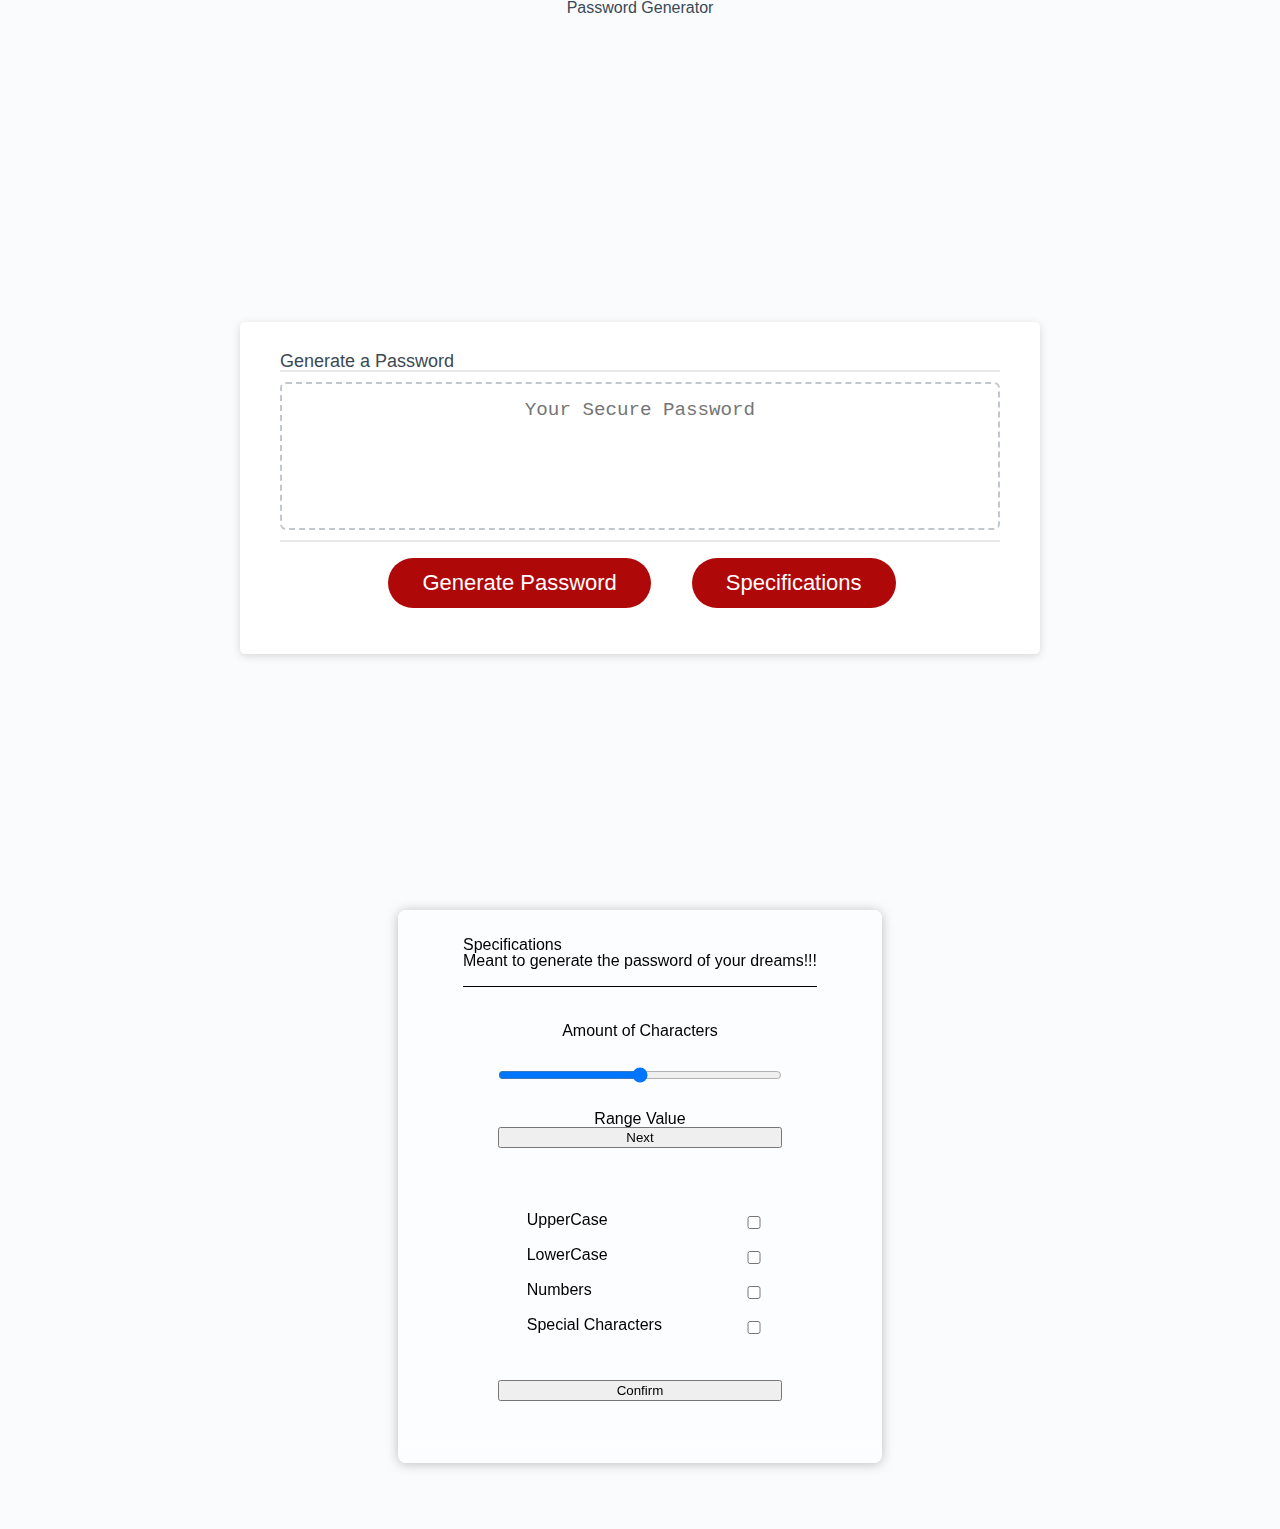
==== Given Code/index.html @ 22928260 "removing by checkbox is hard but ill figure it out" ====
<!DOCTYPE html>
<html lang="en">
  <head>
    <meta charset="UTF-8" />
    <meta name="viewport" content="width=device-width, initial-scale=1.0" />
    <meta http-equiv="X-UA-Compatible" content="ie=edge" />
    <title>Password Generator</title>
    <link rel="stylesheet" href="/My Code/reset.css">
    <link rel="stylesheet" href="style.css" />
  </head>
  <body>
    <header>
      <h1>Password Generator</h1>
    </header>
    <main>
    <div class="wrapper">
      <div class="card">
        <div class="card-header">
          <h2>Generate a Password</h2>
        </div>
        <div class="card-body">
          <textarea
            readonly
            id="password"
            placeholder="Your Secure Password"
            aria-label="Generated Password"
          ></textarea>
        </div>
        <div class="card-footer">
          <button id="generate" class="btn">Generate Password</button>
          <button id="specify" class="btn">Specifications</button>
          <!-- <img> find copy to clipboard icon -->
        </div>
      </div>
    </div>

    <section class="prompt">

      <aside class="info">      
        <h2>Specifications</h2>
        <p>Meant to generate the password of your dreams!!!</p>
      </aside>

      <article class="amount">
        <label for="rangeInput">Amount of Characters</label>
        <input type="range" id="rangeInput" name="rangeInput" min="0" max="128" step="1">
        <span id="rangeValue">Range Value</span>
        <button type="button">Next</button>
      </article>

      <acrticle class="specify">
        <form>
          <label for="upCase">UpperCase</label>
          <input type="checkbox" id="upCase" name="upCase" class="spec">

          <label for="lowCase">LowerCase</label>
          <input type="checkbox" id="lowCase" name="lowCase" class="spec">

          <label for="num">Numbers</label>
          <input type="checkbox" id="num" name="num" class="spec">

          <label for="special">Special Characters</label>
          <input type="checkbox" id="special" name="special" class="spec">
        </form>
        <button type="button">Confirm</button>
      </acrticle>

    </section>

    </main>

    <!-- create a module for the the footer code you used class time in 02 challenge -->
    <!-- <p>Damion Morgan</p>
    <footer>
      <nav>
        <li>Email </li>
        <li>LinkedIn </li>
        <li>GitHub </li>
      </nav> 
    </footer> -->

    <script src="script.js"></script>
  </body>
</html>
---- Given Code/style.css ----
*,
*::before,
*::after {
  box-sizing: border-box;
}


.wrapper {
  height: 100%;
  margin: 20% auto;
  padding: 0;
}

body {
  font-family: sans-serif;
  background-color: #f9fbfd;
}

.wrapper {
  padding-top: 30px;
  padding-left: 20px;
  padding-right: 20px;
}

header {
  text-align: center;
  padding: 20px;
  padding-top: 0px;
  color: hsl(206, 17%, 28%);
}

.card {
  background-color: hsl(0, 0%, 100%);
  border-radius: 5px;
  border-width: 1px;
  box-shadow: rgba(0, 0, 0, 0.15) 0px 2px 8px 0px;
  color: hsl(206, 17%, 28%);
  font-size: 18px;
  margin: 0 auto;
  max-width: 800px;
  padding: 30px 40px;
}

.card-header::after {
  content: " ";
  display: block;
  width: 100%;
  background: #e7e9eb;
  height: 2px;
}

.card-body {
  min-height: 100px;
}

.card-footer {
  text-align: center;
}

.card-footer::before {
  content: " ";
  display: block;
  width: 100%;
  background: #e7e9eb;
  height: 2px;
}

.card-footer::after {
  content: " ";
  display: block;
  clear: both;
}

.btn {
  border: none;
  background-color: hsl(360, 91%, 36%);
  border-radius: 25px;
  box-shadow: rgba(0, 0, 0, 0.1) 0px 1px 6px 0px rgba(0, 0, 0, 0.2) 0px 1px 1px
    0px;
  color: hsl(0, 0%, 100%);
  display: inline-block;
  font-size: 22px;
  line-height: 22px;
  margin: 16px 16px 16px 20px;
  padding: 14px 34px;
  text-align: center;
  cursor: pointer;
}

button[disabled] {
  cursor: default;
  background: #c0c7cf;
}

.float-right {
  float: right;
}

#password {
  -webkit-appearance: none;
  -moz-appearance: none;
  appearance: none;
  border: none;
  display: block;
  width: 100%;
  padding-top: 15px;
  padding-left: 15px;
  padding-right: 15px;
  padding-bottom: 85px;
  font-size: 1.2rem;
  text-align: center;
  margin-top: 10px;
  margin-bottom: 10px;
  border: 2px dashed #c0c7cf;
  border-radius: 6px;
  resize: none;
  overflow: hidden;
}

@media (max-width: 690px) {
  .btn {
    font-size: 1rem;
    margin: 16px 0px 0px 0px;
    padding: 10px 15px;
  }

  #password {
    font-size: 1rem;
  }
}

@media (max-width: 500px) {
  .btn {
    font-size: 0.8rem;
  }
}
/* CSS Above Was Given */
/* Make my own color scheme and font  */

/* Styling for the Prompt */
.prompt{
    /* find the place where you got this from */
    border-radius: 8px;
    backdrop-filter: blur(20px);
    background-color: rgba(255, 255, 255, 0.5); 
    box-shadow: 0 1px 12px rgba(0, 0, 0, 0.25); 
    border: 1px solid rgba(255, 255, 255, 0.3);


    /* My styling */
      /*  display:none;   */
    padding:2% 5%;
    width:fit-content;
    height:fit-content;
    margin:5% auto;

    /* z-index:1;
    position: absolute;
    top:10%;
    left:25% */
}

.info{
    border-bottom:1px solid black;
    padding-bottom:5%;
    margin-bottom:10%;
}

.specify,.specify form, .amount{
    margin:10%;
    display:flex;
    flex-direction: column;
}
.amount{
    text-align:center ;
}
.amount input{
    margin:10% 0;
}
.specify form input{
    position: relative;
    left:50%;
    bottom:15px;
}
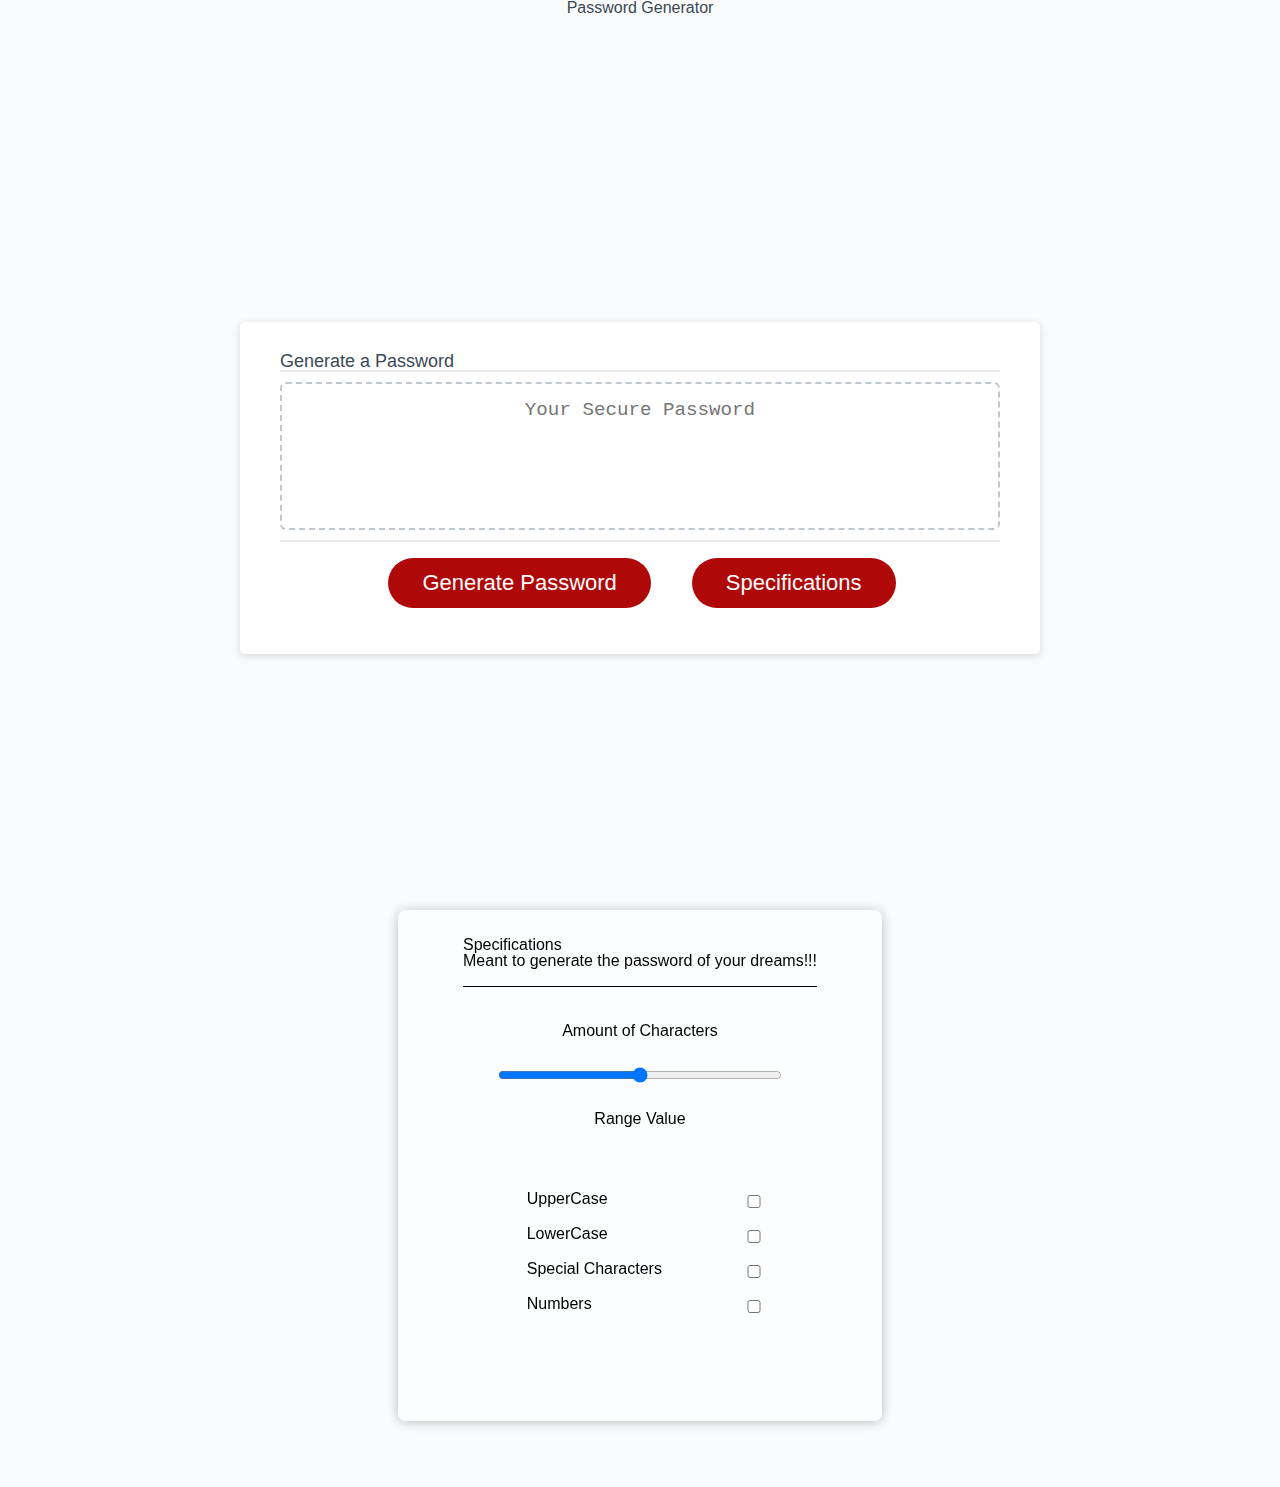
==== commit 5c05eb6a: "refactored code" ====
--- a/Given Code/index.html
+++ b/Given Code/index.html
@@ -45,7 +45,7 @@
         <label for="rangeInput">Amount of Characters</label>
         <input type="range" id="rangeInput" name="rangeInput" min="0" max="128" step="1">
         <span id="rangeValue">Range Value</span>
-        <button type="button">Next</button>
+
       </article>
 
       <acrticle class="specify">
@@ -56,13 +56,15 @@
           <label for="lowCase">LowerCase</label>
           <input type="checkbox" id="lowCase" name="lowCase" class="spec">
 
+          <label for="special">Special Characters</label>
+          <input type="checkbox" id="special" name="special" class="spec">
+
           <label for="num">Numbers</label>
           <input type="checkbox" id="num" name="num" class="spec">
 
-          <label for="special">Special Characters</label>
-          <input type="checkbox" id="special" name="special" class="spec">
+
         </form>
-        <button type="button">Confirm</button>
+
       </acrticle>
 
     </section>
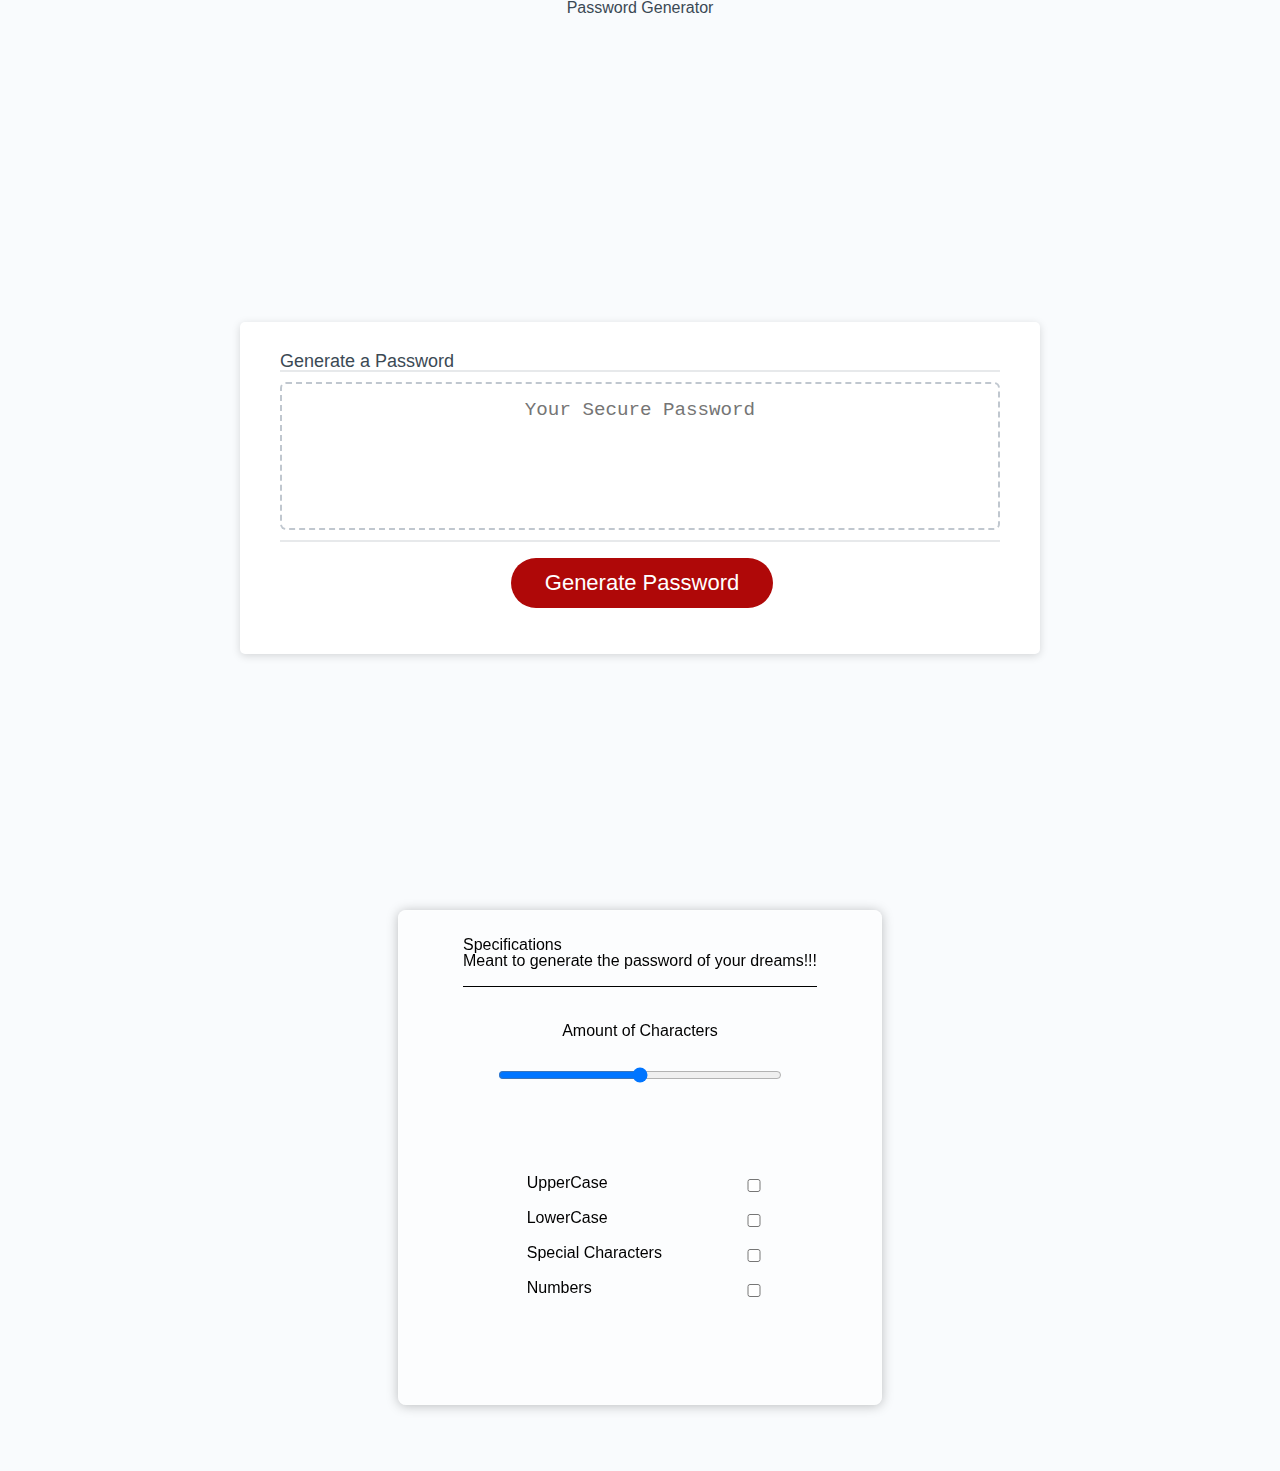
==== commit 6c1c3371: "things are about to get wild" ====
--- a/Given Code/index.html
+++ b/Given Code/index.html
@@ -28,7 +28,8 @@
         </div>
         <div class="card-footer">
           <button id="generate" class="btn">Generate Password</button>
-          <button id="specify" class="btn">Specifications</button>
+          <!-- keep around for media qqeries
+            <button id="specify" class="btn">Specifications</button> -->
           <!-- <img> find copy to clipboard icon -->
         </div>
       </div>
@@ -44,7 +45,7 @@
       <article class="amount">
         <label for="rangeInput">Amount of Characters</label>
         <input type="range" id="rangeInput" name="rangeInput" min="0" max="128" step="1">
-        <span id="rangeValue">Range Value</span>
+        <span id="rangeValue"></span>
 
       </article>
 
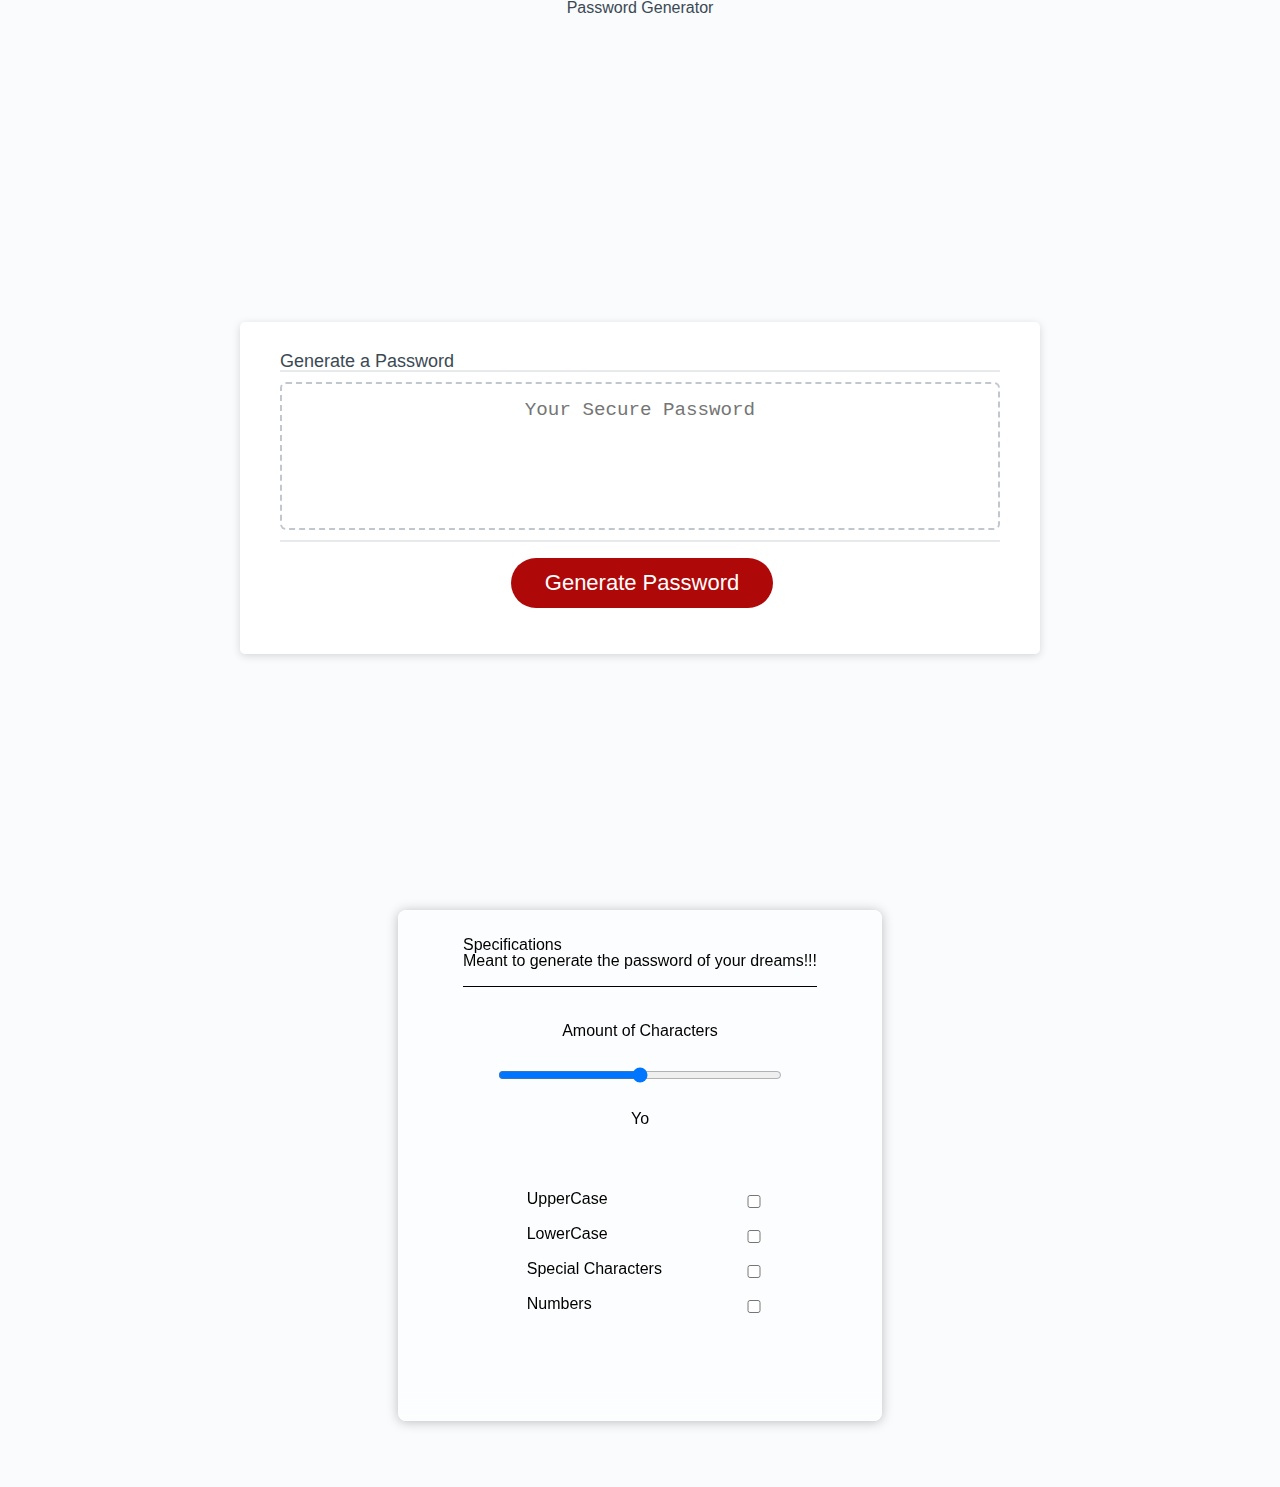
==== commit 1e2abf8a: "need to fix generate button and checkboes and work on level three but now we style" ====
--- a/Given Code/index.html
+++ b/Given Code/index.html
@@ -9,10 +9,13 @@
     <link rel="stylesheet" href="style.css" />
   </head>
   <body>
+
     <header>
       <h1>Password Generator</h1>
     </header>
+
     <main>
+
     <div class="wrapper">
       <div class="card">
         <div class="card-header">
@@ -20,7 +23,6 @@
         </div>
         <div class="card-body">
           <textarea
-            readonly
             id="password"
             placeholder="Your Secure Password"
             aria-label="Generated Password"
@@ -45,7 +47,7 @@
       <article class="amount">
         <label for="rangeInput">Amount of Characters</label>
         <input type="range" id="rangeInput" name="rangeInput" min="0" max="128" step="1">
-        <span id="rangeValue"></span>
+        <span id="rangeValue">Yo</span>
 
       </article>
 
@@ -84,4 +86,4 @@
 
     <script src="script.js"></script>
   </body>
-</html>
+</html>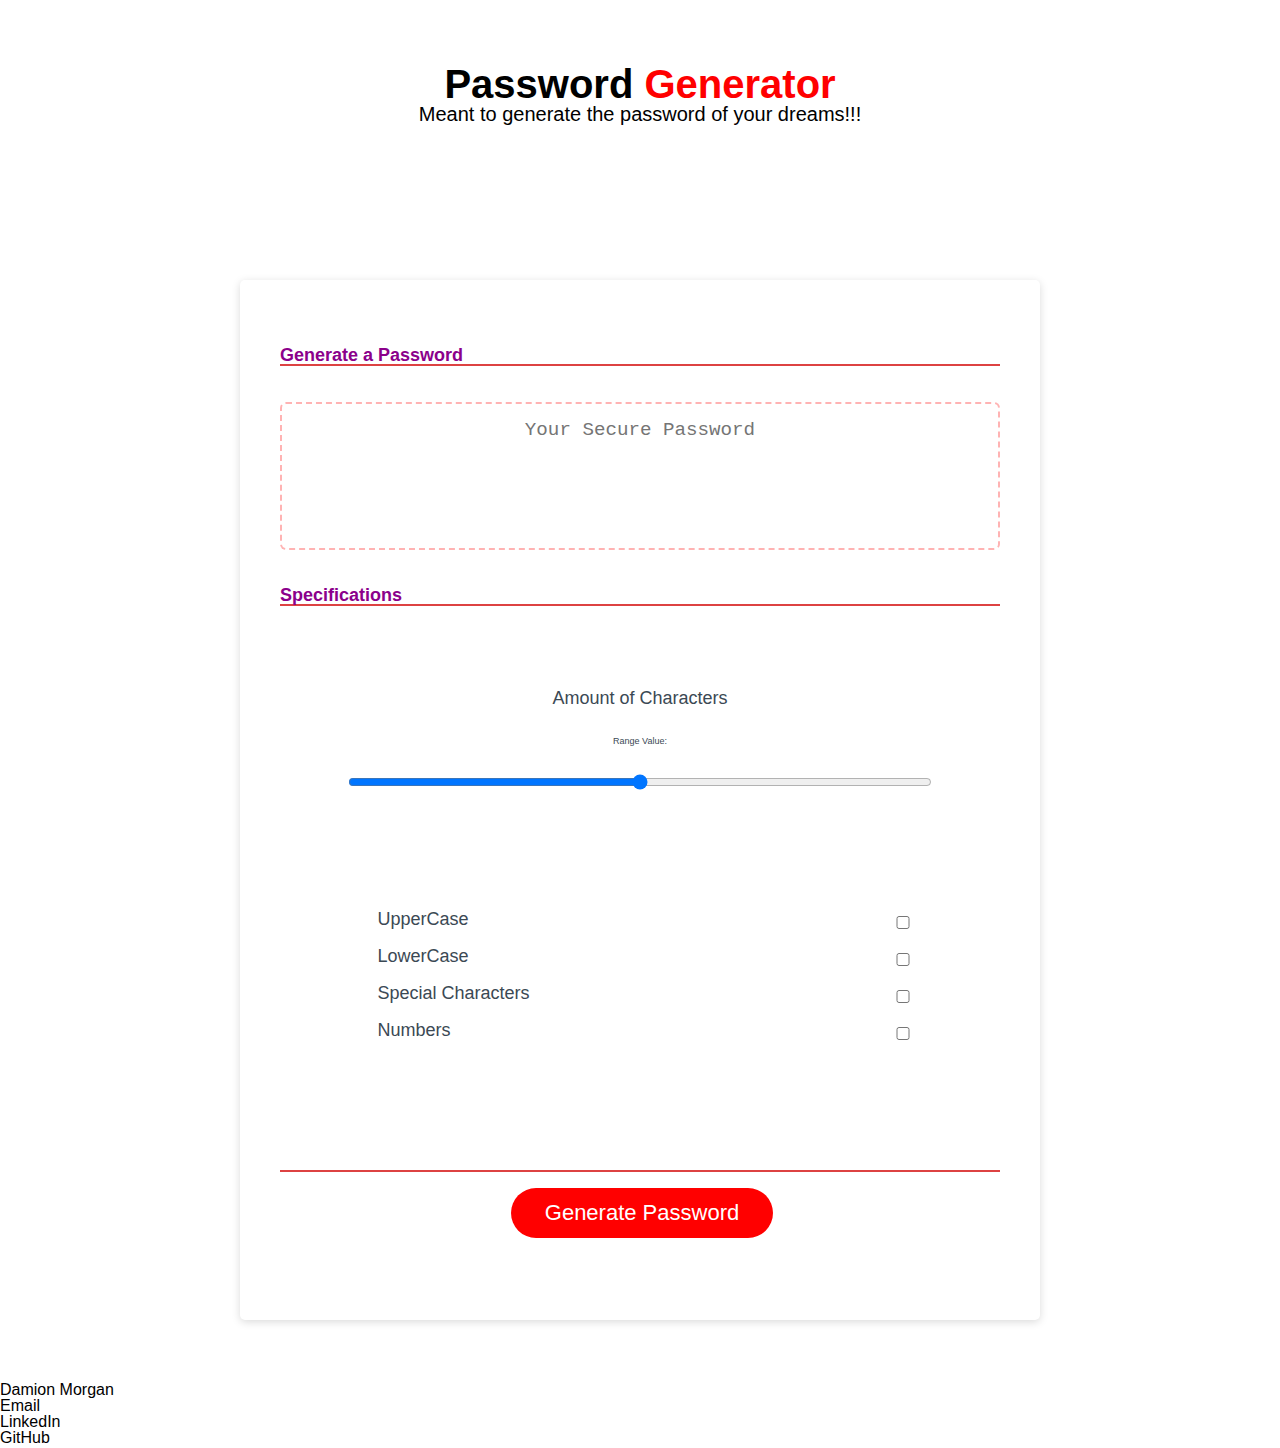
==== commit fabe4acc: "color scheme kinda figured out just need to get a good slider and make checkboxes function the same" ====
--- a/Given Code/index.html
+++ b/Given Code/index.html
@@ -11,7 +11,11 @@
   <body>
 
     <header>
-      <h1>Password Generator</h1>
+      <h1>
+        Password 
+        <span>Generator</span>
+      </h1>
+      <h2>Meant to generate the password of your dreams!!!</h2>
     </header>
 
     <main>
@@ -19,35 +23,25 @@
     <div class="wrapper">
       <div class="card">
         <div class="card-header">
-          <h2>Generate a Password</h2>
+          <h3 clas="info">Generate a Password</h3>
         </div>
         <div class="card-body">
-          <textarea
+          <textarea readonly
             id="password"
             placeholder="Your Secure Password"
             aria-label="Generated Password"
           ></textarea>
         </div>
-        <div class="card-footer">
-          <button id="generate" class="btn">Generate Password</button>
-          <!-- keep around for media qqeries
-            <button id="specify" class="btn">Specifications</button> -->
-          <!-- <img> find copy to clipboard icon -->
+
+        <div class="card-header">
+          <h3>Specifications</h3>
         </div>
-      </div>
-    </div>
-
-    <section class="prompt">
-
-      <aside class="info">      
-        <h2>Specifications</h2>
-        <p>Meant to generate the password of your dreams!!!</p>
-      </aside>
-
+        
+    <div class="prompt">
       <article class="amount">
         <label for="rangeInput">Amount of Characters</label>
+        <span id="rangeValue">Range Value: </span>
         <input type="range" id="rangeInput" name="rangeInput" min="0" max="128" step="1">
-        <span id="rangeValue">Yo</span>
 
       </article>
 
@@ -65,25 +59,61 @@
           <label for="num">Numbers</label>
           <input type="checkbox" id="num" name="num" class="spec">
 
+        </form>
+      </acrticle>
+    </div>
 
-        </form>
-
-      </acrticle>
-
-    </section>
+    <div class="card-footer">
+      <button id="generate" class="btn">Generate Password</button>
+      <!-- keep around for media qqeries
+        <button id="specify" class="btn">Specifications</button> -->
+      <!-- <img> find copy to clipboard icon -->
+    </div>
+      </div>
+      
+    </div>
 
     </main>
 
-    <!-- create a module for the the footer code you used class time in 02 challenge -->
-    <!-- <p>Damion Morgan</p>
+
+    
     <footer>
+      <p>Damion Morgan</p>
       <nav>
         <li>Email </li>
         <li>LinkedIn </li>
         <li>GitHub </li>
       </nav> 
-    </footer> -->
+    </footer> 
 
     <script src="script.js"></script>
   </body>
-</html>+</html>
+
+<!-- <div class="item">
+  <div class="toggle-rect-color">
+    <input type="checkbox" id="upCase" name="check">
+    <label for="upCase"> Uppercase</label>
+  </div>
+</div>
+
+<div class="item">
+  <div class="toggle-rect-color">
+    <input type="checkbox" id="lowCase" name="check">
+    <label for="lowCase"> Lowercase</label>
+  </div>
+</div>
+
+<div class="item">
+  <div class="toggle-rect-color">
+    <input type="checkbox" id="special" name="check">
+    <label for="special"> Special Characters</label>
+  </div>
+</div>
+
+<div class="item">
+  <div class="toggle-rect-color">
+    <input type="checkbox" id="numbers" name="check">
+    <label for="numbers"> Numbers</label>
+  </div>
+</div> -->
--- a/Given Code/style.css
+++ b/Given Code/style.css
@@ -2,18 +2,17 @@
 *::before,
 *::after {
   box-sizing: border-box;
-}
-
+  
+}
 
 .wrapper {
   height: 100%;
-  margin: 20% auto;
   padding: 0;
 }
 
 body {
   font-family: sans-serif;
-  background-color: #f9fbfd;
+
 }
 
 .wrapper {
@@ -22,13 +21,27 @@
   padding-right: 20px;
 }
 
+.wrapper div{
+  margin:5% auto;
+}
 header {
+  font-size:2.5em;
   text-align: center;
-  padding: 20px;
-  padding-top: 0px;
-  color: hsl(206, 17%, 28%);
-}
-
+  padding:5%;
+}
+header h1{
+font-weight:900;
+}
+header h2{
+  font-size:.5em;
+}
+
+header span{
+  color:var(--primary);
+  /* make this matrix typa font */
+}
+/* animation where bnorder flies across screen
+as it filves across the title appears with the lock animation now being open */
 .card {
   background-color: hsl(0, 0%, 100%);
   border-radius: 5px;
@@ -40,12 +53,15 @@
   max-width: 800px;
   padding: 30px 40px;
 }
-
+.card-header{
+  color:var(--textColor);
+  font-weight:600;
+}
 .card-header::after {
   content: " ";
   display: block;
   width: 100%;
-  background: #e7e9eb;
+  background:var(--secondary);
   height: 2px;
 }
 
@@ -57,11 +73,11 @@
   text-align: center;
 }
 
-.card-footer::before {
+.card-footer::before{
   content: " ";
   display: block;
   width: 100%;
-  background: #e7e9eb;
+  background:var(--secondary);
   height: 2px;
 }
 
@@ -73,7 +89,7 @@
 
 .btn {
   border: none;
-  background-color: hsl(360, 91%, 36%);
+  background-color:var(--primary);
   border-radius: 25px;
   box-shadow: rgba(0, 0, 0, 0.1) 0px 1px 6px 0px rgba(0, 0, 0, 0.2) 0px 1px 1px
     0px;
@@ -86,6 +102,9 @@
   text-align: center;
   cursor: pointer;
 }
+.btn:hover{
+background-color:var(--accent);
+}
 
 button[disabled] {
   cursor: default;
@@ -111,11 +130,81 @@
   text-align: center;
   margin-top: 10px;
   margin-bottom: 10px;
-  border: 2px dashed #c0c7cf;
+  border: 2px dashed var(--accent);
   border-radius: 6px;
   resize: none;
   overflow: hidden;
 }
+#password:focus{
+  outline-color:var(--secondary);
+}
+
+/* CSS Above Was Given */
+/* Color Scheme and Font  */
+
+:root{
+--primary:#FF0000;
+--secondary:#dd4242;
+--accent: #FFB3B3;
+--textColor:#8B008B;
+--regFont:;
+--headFont:;
+--listFont:;
+}
+
+
+/* Styling for the Prompt */
+.prompt{
+    /* find the place where you got this from
+    border-radius: 8px;
+    backdrop-filter: blur(20px);
+    background-color: rgba(255, 255, 255, 0.5); 
+    box-shadow: 0 1px 12px rgba(0, 0, 0, 0.25); 
+    border: 1px solid rgba(255, 255, 255, 0.3); */
+
+    /* My styling */
+      /*  display:none;   */
+    padding:2% 5%;
+
+    margin: auto;
+
+    /* z-index:1;
+    position: absolute;
+    top:10%;
+    left:25% */
+}
+
+.info{
+    border-bottom:1px solid black;
+    padding-bottom:5%;
+    margin-bottom:10%;
+}
+
+.specify,.specify form, .amount{
+    margin:5%;
+    display:flex;
+    flex-direction: column;
+}
+.amount{
+    text-align:center ;
+}
+.amount input{
+    margin:10% 0;
+}
+.specify form input{
+    position: relative;
+    left:50%;
+    bottom:15px;
+}
+
+#rangeValue{
+  font-size:.5em;
+  position:relative;
+  top:30px
+}
+
+
+
 
 @media (max-width: 690px) {
   .btn {
@@ -134,52 +223,82 @@
     font-size: 0.8rem;
   }
 }
-/* CSS Above Was Given */
-/* Make my own color scheme and font  */
-
-/* Styling for the Prompt */
-.prompt{
-    /* find the place where you got this from */
-    border-radius: 8px;
-    backdrop-filter: blur(20px);
-    background-color: rgba(255, 255, 255, 0.5); 
-    box-shadow: 0 1px 12px rgba(0, 0, 0, 0.25); 
-    border: 1px solid rgba(255, 255, 255, 0.3);
-
-
-    /* My styling */
-      /*  display:none;   */
-    padding:2% 5%;
-    width:fit-content;
-    height:fit-content;
-    margin:5% auto;
-
-    /* z-index:1;
-    position: absolute;
-    top:10%;
-    left:25% */
-}
-
-.info{
-    border-bottom:1px solid black;
-    padding-bottom:5%;
-    margin-bottom:10%;
-}
-
-.specify,.specify form, .amount{
-    margin:10%;
-    display:flex;
-    flex-direction: column;
-}
-.amount{
-    text-align:center ;
-}
-.amount input{
-    margin:10% 0;
-}
-.specify form input{
-    position: relative;
-    left:50%;
-    bottom:15px;
-}
-
+
+/* checkbox Styling dont forget to link to it*/
+
+/* toggle-rect-color */
+.toggle-rect-color input[type="checkbox"] {
+  display: none;
+}
+.toggle-rect-color input[type="checkbox"] + label {
+  display: block;
+  position: relative;
+  width: 3em;
+  height: 1.6em;
+  margin-bottom: 20px;
+  background: #e84d4d;
+  border-radius: 0.2em;
+  box-shadow: inset 0px 0px 5px rgba(0, 0, 0, 0.1);
+  cursor: pointer;
+  -webkit-user-select: none;
+  -moz-user-select: none;
+  -ms-user-select: none;
+}
+.toggle-rect-color input[type="checkbox"] + label:before {
+  content: "";
+  display: block;
+  width: 1.2em;
+  height: 1.2em;
+  border-radius: 0.2em;
+  background: #50565a;
+  box-shadow: 2px 0px 5px rgba(0, 0, 0, 0.2);
+  position: absolute;
+  left: 0.2em;
+  top: 0.2em;
+  -webkit-transition: all 0.2s ease-in-out;
+  transition: all 0.2s ease-in-out;
+}
+.toggle-rect-color input[type="checkbox"]:checked + label {
+  background: #47cf73;
+}
+.toggle-rect-color input[type="checkbox"]:checked + label:before {
+  box-shadow: -2px 0px 5px rgba(0, 0, 0, 0.2);
+  left: 1.6em;
+}
+/* toggle-rect-color end*/
+
+/* toggle-rect-color */
+.toggle-rect-dark input[type="checkbox"] {
+  display: none;
+}
+.toggle-rect-dark input[type="checkbox"] + label {
+  display: block;
+  position: relative;
+  width: 3em;
+  height: 1.6em;
+  margin-bottom: 20px;
+  background: #303e58;
+  border-radius: 0.2em;
+  cursor: pointer;
+  -webkit-user-select: none;
+  -moz-user-select: none;
+  -ms-user-select: none;
+}
+.toggle-rect-dark input[type="checkbox"] + label:before {
+  content: "";
+  display: block;
+  width: 1.2em;
+  height: 1.2em;
+  border-radius: 0.2em;
+  background: #e84d4d;
+  position: absolute;
+  left: 0.2em;
+  top: 0.2em;
+  -webkit-transition: all 0.2s ease-in-out;
+  transition: all 0.2s ease-in-out;
+}
+.toggle-rect-dark input[type="checkbox"]:checked + label:before {
+  background: #47cf73;
+  left: 1.6em;
+}
+/* toggle-rect-dark end*/
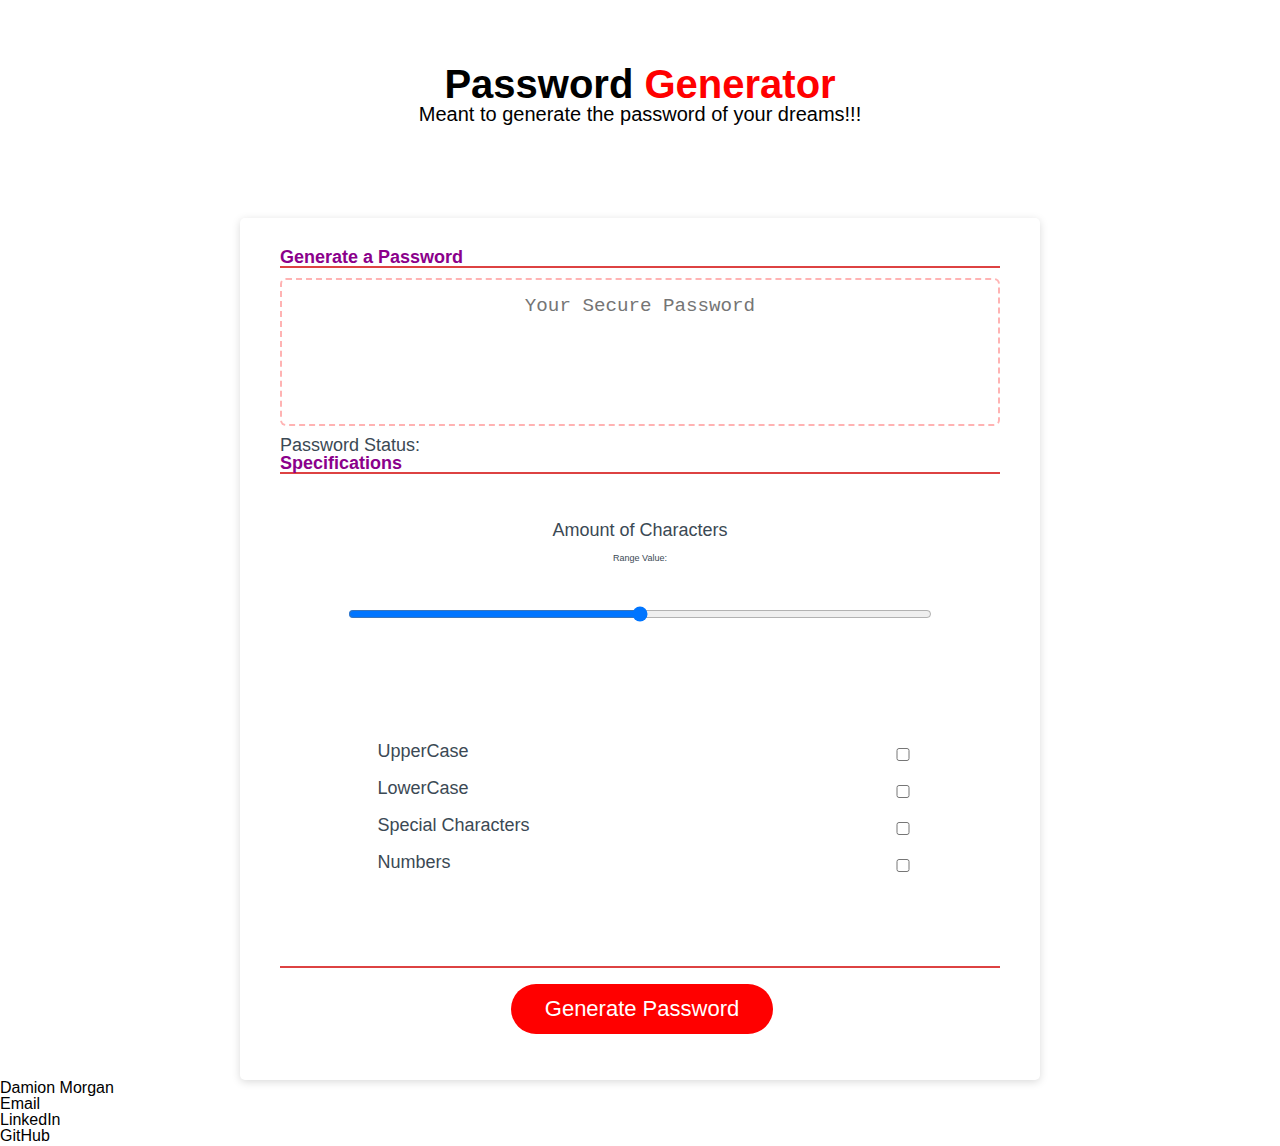
==== commit 17d48b0e: "came along way almost done scrapped the api idea(the get request would break)" ====
--- a/Given Code/index.html
+++ b/Given Code/index.html
@@ -1,119 +1,136 @@
-<!DOCTYPE html>
+<!doctype html>
 <html lang="en">
-  <head>
-    <meta charset="UTF-8" />
-    <meta name="viewport" content="width=device-width, initial-scale=1.0" />
-    <meta http-equiv="X-UA-Compatible" content="ie=edge" />
-    <title>Password Generator</title>
-    <link rel="stylesheet" href="/My Code/reset.css">
-    <link rel="stylesheet" href="style.css" />
-  </head>
-  <body>
 
-    <header>
-      <h1>
-        Password 
-        <span>Generator</span>
-      </h1>
-      <h2>Meant to generate the password of your dreams!!!</h2>
-    </header>
+<head>
+  <title>Title</title>
+  <!-- Required meta tags -->
+  <meta charset="utf-8">
+  <meta name="viewport" content="width=device-width, initial-scale=1, shrink-to-fit=no">
 
-    <main>
+  <!-- Bootstrap CSS v5.2.1 -->
+  <link href="https://cdn.jsdelivr.net/npm/bootstrap@5.2.1/dist/css/bootstrap.min.css" rel="stylesheet"
+    integrity="sha384-iYQeCzEYFbKjA/T2uDLTpkwGzCiq6soy8tYaI1GyVh/UjpbCx/TYkiZhlZB6+fzT" crossorigin="anonymous">
+  <!-- My stylesheet -->
+  <link rel="stylesheet" href="/My Code/reset.css">
+  <link rel="stylesheet" href="style.css" />
+</head>
 
-    <div class="wrapper">
-      <div class="card">
-        <div class="card-header">
-          <h3 clas="info">Generate a Password</h3>
-        </div>
-        <div class="card-body">
-          <textarea readonly
-            id="password"
-            placeholder="Your Secure Password"
-            aria-label="Generated Password"
-          ></textarea>
-        </div>
+<header>
+  <h1>
+    Password 
+    <span>Generator</span>
+  </h1>
+  <h2>Meant to generate the password of your dreams!!!</h2>
+</header>
 
-        <div class="card-header">
-          <h3>Specifications</h3>
-        </div>
-        
-    <div class="prompt">
-      <article class="amount">
-        <label for="rangeInput">Amount of Characters</label>
-        <span id="rangeValue">Range Value: </span>
-        <input type="range" id="rangeInput" name="rangeInput" min="0" max="128" step="1">
+<main>
 
-      </article>
-
-      <acrticle class="specify">
-        <form>
-          <label for="upCase">UpperCase</label>
-          <input type="checkbox" id="upCase" name="upCase" class="spec">
-
-          <label for="lowCase">LowerCase</label>
-          <input type="checkbox" id="lowCase" name="lowCase" class="spec">
-
-          <label for="special">Special Characters</label>
-          <input type="checkbox" id="special" name="special" class="spec">
-
-          <label for="num">Numbers</label>
-          <input type="checkbox" id="num" name="num" class="spec">
-
-        </form>
-      </acrticle>
+<div class="wrapper">
+  <div class="card">
+    <div class="card-header">
+      <h3 clas="info">Generate a Password</h3>
     </div>
 
-    <div class="card-footer">
-      <button id="generate" class="btn">Generate Password</button>
-      <!-- keep around for media qqeries
-        <button id="specify" class="btn">Specifications</button> -->
-      <!-- <img> find copy to clipboard icon -->
-    </div>
-      </div>
-      
+    <div class="card-body">
+      <textarea readonly
+        id="password"
+        placeholder="Your Secure Password"
+        aria-label="Generated Password"
+      ></textarea>
+      <p class="passStatus">Password Status:</p>
     </div>
 
-    </main>
+    <div class="card-header">
+      <h3>Specifications</h3>
+    </div>
+    
+<div class="prompt">
 
+  <article class="amount">
+    <label for="rangeInput">Amount of Characters</label>
+    <span id="rangeValue">Range Value: </span>
+    <input type="range" id="rangeInput" name="rangeInput" min="0" max="128" step="1">
+  </article>
 
-    
-    <footer>
-      <p>Damion Morgan</p>
-      <nav>
-        <li>Email </li>
-        <li>LinkedIn </li>
-        <li>GitHub </li>
-      </nav> 
-    </footer> 
+  <acrticle class="specify">
+    <form>
+      <label for="upCase">UpperCase</label>
+      <input type="checkbox" id="upCase" name="upCase" class="spec">
 
-    <script src="script.js"></script>
-  </body>
-</html>
+      <label for="lowCase">LowerCase</label>
+      <input type="checkbox" id="lowCase" name="lowCase" class="spec">
 
-<!-- <div class="item">
-  <div class="toggle-rect-color">
-    <input type="checkbox" id="upCase" name="check">
-    <label for="upCase"> Uppercase</label>
-  </div>
+      <label for="special">Special Characters</label>
+      <input type="checkbox" id="special" name="special" class="spec">
+
+      <label for="num">Numbers</label>
+      <input type="checkbox" id="num" name="num" class="spec">
+
+        <!-- <div class="item">
+<div class="toggle-rect-color">
+<input type="checkbox" id="upCase" name="check">
+<label for="upCase"> Uppercase</label>
+</div>
 </div>
 
 <div class="item">
-  <div class="toggle-rect-color">
-    <input type="checkbox" id="lowCase" name="check">
-    <label for="lowCase"> Lowercase</label>
-  </div>
+<div class="toggle-rect-color">
+<input type="checkbox" id="lowCase" name="check">
+<label for="lowCase"> Lowercase</label>
+</div>
 </div>
 
 <div class="item">
-  <div class="toggle-rect-color">
-    <input type="checkbox" id="special" name="check">
-    <label for="special"> Special Characters</label>
-  </div>
+<div class="toggle-rect-color">
+<input type="checkbox" id="special" name="check">
+<label for="special"> Special Characters</label>
+</div>
 </div>
 
 <div class="item">
-  <div class="toggle-rect-color">
-    <input type="checkbox" id="numbers" name="check">
-    <label for="numbers"> Numbers</label>
+<div class="toggle-rect-color">
+<input type="checkbox" id="numbers" name="check">
+<label for="numbers"> Numbers</label>
+</div>
+</div> -->
+
+    </form>
+  </acrticle>
+</div>
+
+<div class="card-footer">
+
+  <button id="generate" class="btnn">Generate Password</button>
+  <!-- keep around for media qqeries
+    <button id="specify" class="btn">Specifications</button> -->
+  <!-- <img> find copy to clipboard icon -->
+</div>
   </div>
-</div> -->
+  
+</div>
+
+</main>
+
+
+
+<footer>
+  <p>Damion Morgan</p>
+  <nav>
+    <li>Email </li>
+    <li>LinkedIn </li>
+    <li>GitHub </li>
+  </nav> 
+</footer> 
+
+<script src="script.js"></script>
+  <!-- Bootstrap JavaScript Libraries -->
+  <script src="https://cdn.jsdelivr.net/npm/@popperjs/core@2.11.6/dist/umd/popper.min.js"
+    integrity="sha384-oBqDVmMz9ATKxIep9tiCxS/Z9fNfEXiDAYTujMAeBAsjFuCZSmKbSSUnQlmh/jp3" crossorigin="anonymous">
+  </script>
+
+  <script src="https://cdn.jsdelivr.net/npm/bootstrap@5.2.1/dist/js/bootstrap.min.js"
+    integrity="sha384-7VPbUDkoPSGFnVtYi0QogXtr74QeVeeIs99Qfg5YCF+TidwNdjvaKZX19NZ/e6oz" crossorigin="anonymous">
+  </script>
+</body>
+
+</html>
--- a/Given Code/style.css
+++ b/Given Code/style.css
@@ -1,3 +1,6 @@
+*{
+  transition:1.5s;
+}
 *,
 *::before,
 *::after {
@@ -22,7 +25,8 @@
 }
 
 .wrapper div{
-  margin:5% auto;
+  background-color:white;
+
 }
 header {
   font-size:2.5em;
@@ -87,7 +91,7 @@
   clear: both;
 }
 
-.btn {
+.btnn {
   border: none;
   background-color:var(--primary);
   border-radius: 25px;
@@ -102,7 +106,8 @@
   text-align: center;
   cursor: pointer;
 }
-.btn:hover{
+
+.btnn:hover{
 background-color:var(--accent);
 }
 
@@ -137,6 +142,7 @@
 }
 #password:focus{
   outline-color:var(--secondary);
+  transition:none;
 }
 
 /* CSS Above Was Given */
@@ -186,7 +192,8 @@
     flex-direction: column;
 }
 .amount{
-    text-align:center ;
+    display:flex;
+    text-align:center;
 }
 .amount input{
     margin:10% 0;
@@ -200,7 +207,7 @@
 #rangeValue{
   font-size:.5em;
   position:relative;
-  top:30px
+  top:15px
 }
 
 
@@ -223,6 +230,7 @@
     font-size: 0.8rem;
   }
 }
+
 
 /* checkbox Styling dont forget to link to it*/
 
@@ -302,3 +310,5 @@
   left: 1.6em;
 }
 /* toggle-rect-dark end*/
+
+/* Range Styling */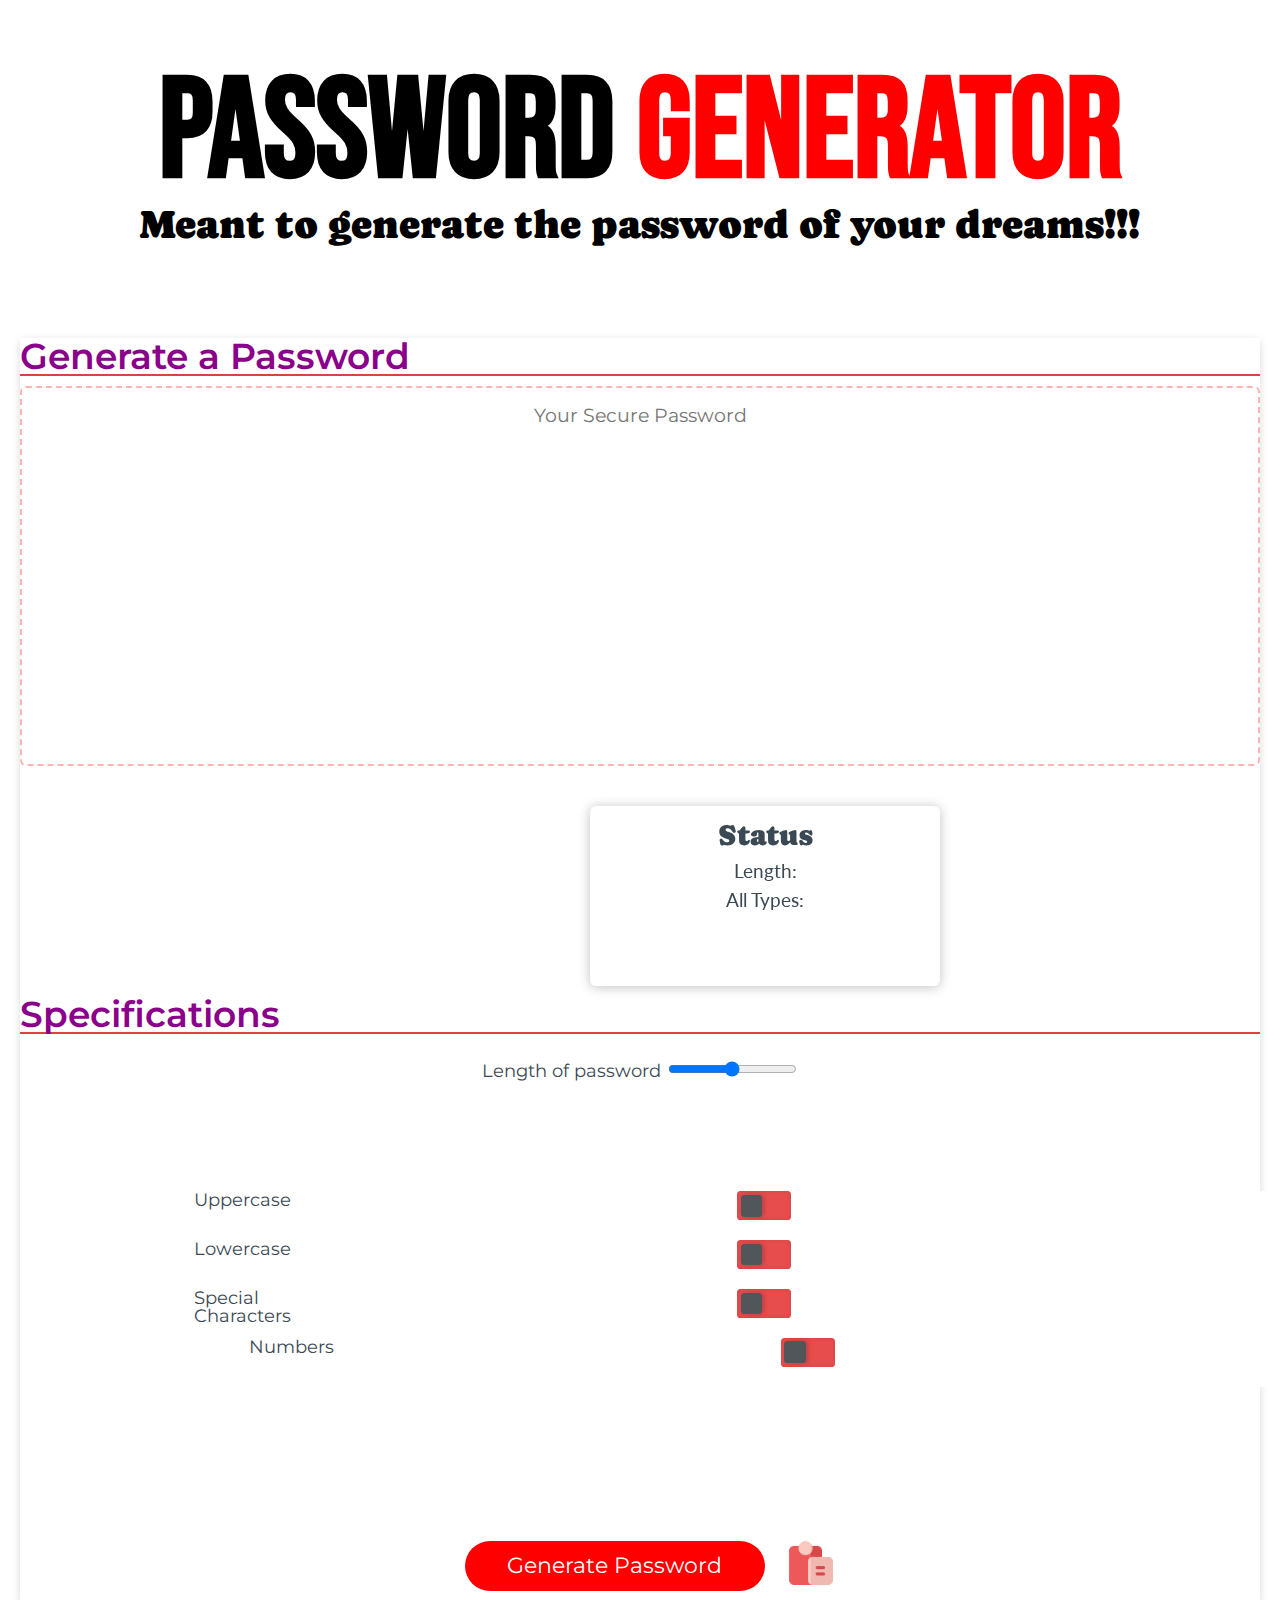
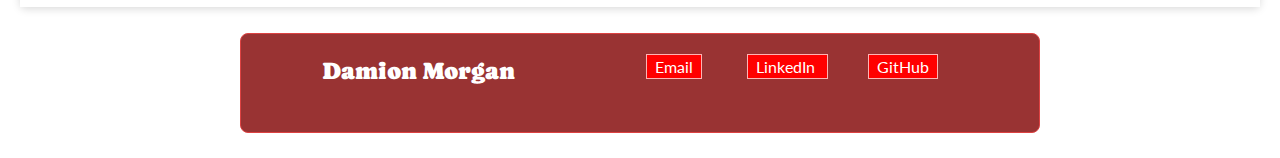
==== commit 42dd9aee: "done" ====
--- a/Given Code/index.html
+++ b/Given Code/index.html
@@ -13,6 +13,9 @@
   <!-- My stylesheet -->
   <link rel="stylesheet" href="/My Code/reset.css">
   <link rel="stylesheet" href="style.css" />
+  <link rel="preconnect" href="https://fonts.googleapis.com">
+<link rel="preconnect" href="https://fonts.gstatic.com" crossorigin>
+<link href="https://fonts.googleapis.com/css2?family=Bebas+Neue&family=Caprasimo&family=Lato:ital,wght@1,100&family=Montserrat:ital@1&family=Poppins:wght@700&display=swap" rel="stylesheet">
 </head>
 
 <header>
@@ -32,12 +35,25 @@
     </div>
 
     <div class="card-body">
+      <div class="grid">
+
       <textarea readonly
         id="password"
         placeholder="Your Secure Password"
         aria-label="Generated Password"
       ></textarea>
-      <p class="passStatus">Password Status:</p>
+
+      <div class="previousList">
+        <h2>Status</h2>
+        <ul class="passStatus">
+          <li class="lengthCheck">Length: </li>
+          <li class="typeCheck">All Types:</li>
+        </ul>
+      </div>
+
+      <div class="block"></div>
+
+    </div>
     </div>
 
     <div class="card-header">
@@ -47,60 +63,57 @@
 <div class="prompt">
 
   <article class="amount">
-    <label for="rangeInput">Amount of Characters</label>
-    <span id="rangeValue">Range Value: </span>
-    <input type="range" id="rangeInput" name="rangeInput" min="0" max="128" step="1">
+    <label for="rangeInput" id="rangeValue">Length of password</label>
+  <input type="range" class="form-range" min="0" max="128" step="1"  id="rangeInput"  name="rangeInput">
   </article>
 
   <acrticle class="specify">
     <form>
-      <label for="upCase">UpperCase</label>
-      <input type="checkbox" id="upCase" name="upCase" class="spec">
 
-      <label for="lowCase">LowerCase</label>
-      <input type="checkbox" id="lowCase" name="lowCase" class="spec">
 
-      <label for="special">Special Characters</label>
-      <input type="checkbox" id="special" name="special" class="spec">
-
-      <label for="num">Numbers</label>
-      <input type="checkbox" id="num" name="num" class="spec">
-
-        <!-- <div class="item">
+         <div class="item">
+    <label for="upCase">Uppercase</label>
 <div class="toggle-rect-color">
 <input type="checkbox" id="upCase" name="check">
-<label for="upCase"> Uppercase</label>
+<label for="upCase" class="labelChange"></label>
+</div>
+</div>
+
+
+<div class="item">
+  <label for="lowCase"  class="labelChange"> Lowercase</label>
+<div class="toggle-rect-color">
+<input type="checkbox" id="lowCase" name="check">
+<label for="lowCase"></label>
+</div>
+</div>
+
+
+<div class="item">
+  <label for="special"> Special
+    <br>Characters
+  </label>
+<div class="toggle-rect-color"  class="labelChange">
+<input type="checkbox" id="special" name="check">
+<label for="special"></label>
 </div>
 </div>
 
 <div class="item">
+  <label for="num" id="space"  class="labelChange">Numbers</label>
 <div class="toggle-rect-color">
-<input type="checkbox" id="lowCase" name="check">
-<label for="lowCase"> Lowercase</label>
+<input type="checkbox" id="num" name="check">
+<label for="num"></label>
 </div>
-</div>
-
-<div class="item">
-<div class="toggle-rect-color">
-<input type="checkbox" id="special" name="check">
-<label for="special"> Special Characters</label>
-</div>
-</div>
-
-<div class="item">
-<div class="toggle-rect-color">
-<input type="checkbox" id="numbers" name="check">
-<label for="numbers"> Numbers</label>
-</div>
-</div> -->
+</div> 
 
     </form>
   </acrticle>
 </div>
 
 <div class="card-footer">
-
   <button id="generate" class="btnn">Generate Password</button>
+  <img src="clipboard.png" id="copy">
   <!-- keep around for media qqeries
     <button id="specify" class="btn">Specifications</button> -->
   <!-- <img> find copy to clipboard icon -->
@@ -112,16 +125,29 @@
 </main>
 
 
+<footer>
+  <aside>
+  <h2>Damion Morgan</h2>
+</aside>
 
-<footer>
-  <p>Damion Morgan</p>
+<section>
   <nav>
-    <li>Email </li>
-    <li>LinkedIn </li>
-    <li>GitHub </li>
-  </nav> 
+    <ul>
+    <li class="email">Email</li>
+    <li class="LinkedIn">
+     <a href="https://www.linkedin.com/in/damion-morgan-1a8591260/" target="'_blank">LinkedIn </a> 
+    </li>
+    <li class='GitHub'>
+     <a href="https://github.com/BeginnerLevelUP" target="'_blank">GitHub</a> 
+    </li>
+  </ul>
+</nav> 
+
+</section>
+
 </footer> 
 
+</section>
 <script src="script.js"></script>
   <!-- Bootstrap JavaScript Libraries -->
   <script src="https://cdn.jsdelivr.net/npm/@popperjs/core@2.11.6/dist/umd/popper.min.js"
--- a/Given Code/style.css
+++ b/Given Code/style.css
@@ -1,5 +1,6 @@
 *{
   transition:1.5s;
+  font-family:var(--regFont);
 }
 *,
 *::before,
@@ -7,7 +8,6 @@
   box-sizing: border-box;
   
 }
-
 .wrapper {
   height: 100%;
   padding: 0;
@@ -32,12 +32,14 @@
   font-size:2.5em;
   text-align: center;
   padding:5%;
+  font-family:var(--headFont);
 }
 header h1{
+font-size:3.5em;
 font-weight:900;
 }
 header h2{
-  font-size:.5em;
+  font-size:1em;
 }
 
 header span{
@@ -46,7 +48,7 @@
 }
 /* animation where bnorder flies across screen
 as it filves across the title appears with the lock animation now being open */
-.card {
+.card{
   background-color: hsl(0, 0%, 100%);
   border-radius: 5px;
   border-width: 1px;
@@ -54,10 +56,11 @@
   color: hsl(206, 17%, 28%);
   font-size: 18px;
   margin: 0 auto;
-  max-width: 800px;
-  padding: 30px 40px;
+  max-width: 1500px;
+  padding: 30px auto;
 }
 .card-header{
+  font-size:2em;
   color:var(--textColor);
   font-weight:600;
 }
@@ -77,19 +80,14 @@
   text-align: center;
 }
 
-.card-footer::before{
-  content: " ";
-  display: block;
-  width: 100%;
-  background:var(--secondary);
-  height: 2px;
-}
-
-.card-footer::after {
-  content: " ";
-  display: block;
-  clear: both;
-}
+.card-footer img{
+  position: relative;
+  top:15px;
+  height:50px;
+  width:fit-content;
+}
+
+
 
 .btnn {
   border: none;
@@ -105,6 +103,8 @@
   padding: 14px 34px;
   text-align: center;
   cursor: pointer;
+  height:fit-content;
+  width:300px;
 }
 
 .btnn:hover{
@@ -120,7 +120,7 @@
   float: right;
 }
 
-#password {
+#password,.previousList {
   -webkit-appearance: none;
   -moz-appearance: none;
   appearance: none;
@@ -153,31 +153,24 @@
 --secondary:#dd4242;
 --accent: #FFB3B3;
 --textColor:#8B008B;
---regFont:;
---headFont:;
---listFont:;
-}
-
+--regFont:'Montserrat', sans-serif;
+--headFont:'Bebas Neue', sans-serif;
+--listFont:'Lato', sans-serif;
+}
+h2{
+  font-size:1.5em;
+font-family: 'Caprasimo', cursive;;
+
+}
+
+li{
+  font-family:var(--listFont);
+}
 
 /* Styling for the Prompt */
 .prompt{
-    /* find the place where you got this from
-    border-radius: 8px;
-    backdrop-filter: blur(20px);
-    background-color: rgba(255, 255, 255, 0.5); 
-    box-shadow: 0 1px 12px rgba(0, 0, 0, 0.25); 
-    border: 1px solid rgba(255, 255, 255, 0.3); */
-
-    /* My styling */
-      /*  display:none;   */
     padding:2% 5%;
-
     margin: auto;
-
-    /* z-index:1;
-    position: absolute;
-    top:10%;
-    left:25% */
 }
 
 .info{
@@ -186,18 +179,17 @@
     margin-bottom:10%;
 }
 
-.specify,.specify form, .amount{
+.specify,.specify form{
     margin:5%;
     display:flex;
     flex-direction: column;
+    width:100%;
 }
 .amount{
-    display:flex;
-    text-align:center;
-}
-.amount input{
-    margin:10% 0;
-}
+  width:100%;
+  text-align:center;
+}
+
 .specify form input{
     position: relative;
     left:50%;
@@ -205,110 +197,232 @@
 }
 
 #rangeValue{
-  font-size:.5em;
-  position:relative;
   top:15px
 }
 
-
-
-
-@media (max-width: 690px) {
-  .btn {
-    font-size: 1rem;
-    margin: 16px 0px 0px 0px;
-    padding: 10px 15px;
+/* Footer Styling  */
+footer{
+  margin:2% auto;
+  display:flex;
+  justify-content: space-around;
+  border:1px solid var(--secondary);
+  width:800px;
+  height:100px;
+  padding:2%;
+  background-color: hsl(0, 50%, 40%);
+  color:white;
+  border-radius: 8px;
+}
+
+footer a{
+  text-decoration:none;
+  color:inherit;
+}
+footer section  nav li{
+margin:auto 20px;
+display:inline;
+border:1px solid var(--accent);
+background-color: var(--primary);
+text-align:center;
+padding: 2px 8px;
+}
+
+footer section  nav li:hover{
+filter:brightness(50%)
+}
+ /* Previous */
+ .grid{
+  display:grid;
+  grid-template-columns:550px  350px;
+  grid-template-rows:400px 200px ;
+  gap:20px
+}
+.grid h2{
+  margin-bottom:5px;
+}
+.grid li{
+  margin:10px auto
+}
+#password{
+  grid-area:1/span 3/2/span 3;
+}
+.previousList{
+    backdrop-filter: blur(20px);
+    background-color: rgba(255, 255, 255, 0.5); 
+    box-shadow: 0 1px 12px rgba(0, 0, 0, 0.25); 
+    border: 1px solid rgba(255, 255, 255, 0.3); 
+   grid-area:2/2/3/2;
+}
+.email:hover:after{
+  content:' morgandamion5680@gmail.com'
+}
+.block{
+  display:none;
+}
+/* https://codepen.io/alvarotrigo/pen/Yzezamd */
+/* toggle-rect-color */
+.item{
+  display:flex;
+ }
+ .toggle-rect-color{
+   margin-left:40% 
+ }
+  #space{
+   margin-left:5%
   }
-
-  #password {
-    font-size: 1rem;
+ 
+ .toggle-rect-color input[type="checkbox"] {
+   display: none;
+ }
+ .toggle-rect-color input[type="checkbox"] + label {
+   display: block;
+   position: relative;
+   width: 3em;
+   height: 1.6em;
+   margin-bottom: 20px;
+   background: #e84d4d;
+   border-radius: 0.2em;
+   box-shadow: inset 0px 0px 5px rgba(0, 0, 0, 0.1);
+   cursor: pointer;
+   -webkit-user-select: none;
+   -moz-user-select: none;
+   -ms-user-select: none;
+ }
+ .toggle-rect-color input[type="checkbox"] + label:before {
+   content: "";
+   display: block;
+   width: 1.2em;
+   height: 1.2em;
+   border-radius: 0.2em;
+   background: #50565a;
+   box-shadow: 2px 0px 5px rgba(0, 0, 0, 0.2);
+   position: absolute;
+   left: 0.2em;
+   top: 0.2em;
+   -webkit-transition: all 0.2s ease-in-out;
+   transition: all 0.2s ease-in-out;
+ }
+ .toggle-rect-color input[type="checkbox"]:checked + label {
+   background: #47cf73;
+ }
+ .toggle-rect-color input[type="checkbox"]:checked + label:before {
+   box-shadow: -2px 0px 5px rgba(0, 0, 0, 0.2);
+   left: 1.6em;
+ }
+ /* toggle-rect-color end*/
+ 
+ /* toggle-rect-color */
+ .toggle-rect-dark input[type="checkbox"] {
+   display: none;
+ }
+ .toggle-rect-dark input[type="checkbox"] + label {
+   display: block;
+   position: relative;
+   width: 3em;
+   height: 1.6em;
+   margin-bottom: 20px;
+   background: #303e58;
+   border-radius: 0.2em;
+   cursor: pointer;
+   -webkit-user-select: none;
+   -moz-user-select: none;
+   -ms-user-select: none;
+ }
+ .toggle-rect-dark input[type="checkbox"] + label:before {
+   content: "";
+   display: block;
+   width: 1.2em;
+   height: 1.2em;
+   border-radius: 0.2em;
+   background: #e84d4d;
+   position: absolute;
+   left: 0.2em;
+   top: 0.2em;
+   -webkit-transition: all 0.2s ease-in-out;
+   transition: all 0.2s ease-in-out;
+ }
+ .toggle-rect-dark input[type="checkbox"]:checked + label:before {
+   background: #47cf73;
+   left: 1.6em;
+ }
+ /* toggle-rect-dark end*/
+ 
+
+input[type="range"]::-webkit-slider-thumb {
+  background-color: #ff0000;
+}
+/* Change the color of the range slider thumb */
+input[type="range"]::-webkit-slider-thumb:active{
+  filter:brightness(50%);
+}
+
+
+ 
+
+@media only screen and (max-width:991px) and (min-width:768px){
+  *{
+    transition:.5;
   }
-}
-
-@media (max-width: 500px) {
-  .btn {
-    font-size: 0.8rem;
-  }
-}
-
-
-/* checkbox Styling dont forget to link to it*/
-
-/* toggle-rect-color */
-.toggle-rect-color input[type="checkbox"] {
-  display: none;
-}
-.toggle-rect-color input[type="checkbox"] + label {
-  display: block;
-  position: relative;
-  width: 3em;
-  height: 1.6em;
-  margin-bottom: 20px;
-  background: #e84d4d;
-  border-radius: 0.2em;
-  box-shadow: inset 0px 0px 5px rgba(0, 0, 0, 0.1);
-  cursor: pointer;
-  -webkit-user-select: none;
-  -moz-user-select: none;
-  -ms-user-select: none;
-}
-.toggle-rect-color input[type="checkbox"] + label:before {
-  content: "";
-  display: block;
-  width: 1.2em;
-  height: 1.2em;
-  border-radius: 0.2em;
-  background: #50565a;
-  box-shadow: 2px 0px 5px rgba(0, 0, 0, 0.2);
-  position: absolute;
-  left: 0.2em;
-  top: 0.2em;
-  -webkit-transition: all 0.2s ease-in-out;
-  transition: all 0.2s ease-in-out;
-}
-.toggle-rect-color input[type="checkbox"]:checked + label {
-  background: #47cf73;
-}
-.toggle-rect-color input[type="checkbox"]:checked + label:before {
-  box-shadow: -2px 0px 5px rgba(0, 0, 0, 0.2);
-  left: 1.6em;
-}
-/* toggle-rect-color end*/
-
-/* toggle-rect-color */
-.toggle-rect-dark input[type="checkbox"] {
-  display: none;
-}
-.toggle-rect-dark input[type="checkbox"] + label {
-  display: block;
-  position: relative;
-  width: 3em;
-  height: 1.6em;
-  margin-bottom: 20px;
-  background: #303e58;
-  border-radius: 0.2em;
-  cursor: pointer;
-  -webkit-user-select: none;
-  -moz-user-select: none;
-  -ms-user-select: none;
-}
-.toggle-rect-dark input[type="checkbox"] + label:before {
-  content: "";
-  display: block;
-  width: 1.2em;
-  height: 1.2em;
-  border-radius: 0.2em;
-  background: #e84d4d;
-  position: absolute;
-  left: 0.2em;
-  top: 0.2em;
-  -webkit-transition: all 0.2s ease-in-out;
-  transition: all 0.2s ease-in-out;
-}
-.toggle-rect-dark input[type="checkbox"]:checked + label:before {
-  background: #47cf73;
-  left: 1.6em;
-}
-/* toggle-rect-dark end*/
-
-/* Range Styling */+  header h1{
+    font-size:1em;
+
+    }
+    header h2{
+      font-size:.5em;
+    }
+    
+    .card{
+      max-width: 800px;
+    }
+
+    .card-header{
+      font-size:1em;;
+    }
+
+    footer{
+      width:600px;
+      height:70px;
+      padding:2.5%;
+    }
+    .grid{
+      display:grid;
+      grid-template-columns:260px  250px;
+      grid-template-rows:300px 150px ;
+      gap:20px
+    }
+}
+@media only screen and (max-width: 767px){
+
+  header h1{
+    font-size:1em;
+
+    }
+    header h2{
+      font-size:.5em;
+    }
+    
+    .card{
+      max-width: 800px;
+    }
+
+    .card-header{
+      font-size:1em;;
+    }
+
+    footer{
+      width:600px;
+      height:70px;
+      padding:2.5%;
+    }
+    .grid{
+      display:grid;
+      grid-template-columns:150px 150px  320px;
+      grid-template-rows:150px 300px;
+    }
+    #password{
+      grid-area:1/2/3/4;
+    }
+    .previousList{
+     grid-area:1/2/1/1;
+  } 
+}
